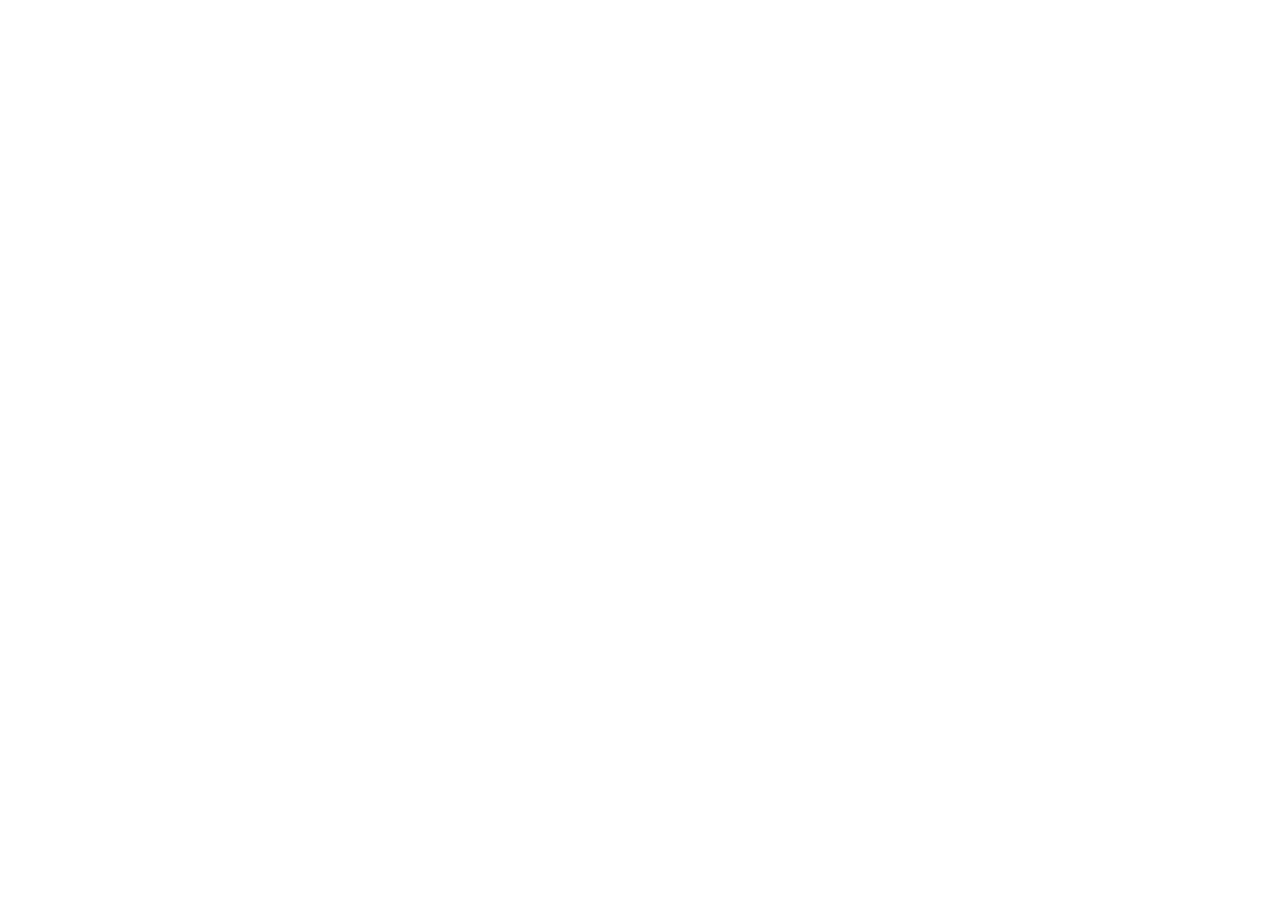
==== index.html @ 51708140 "feat:intro" ====
<!DOCTYPE html>
<html lang="en">
  <head>
    <meta charset="UTF-8" />
    <meta name="viewport" content="width=device-width, initial-scale=1.0" />
    <title>Document</title>
    <link rel="stylesheet" href="./css/style.css" />
  </head>
  <body></body>
</html>
---- css/style.css ----
* {
  box-sizing: border-box;
  margin: 0;
  padding: 0;
}

/* # UTILS */
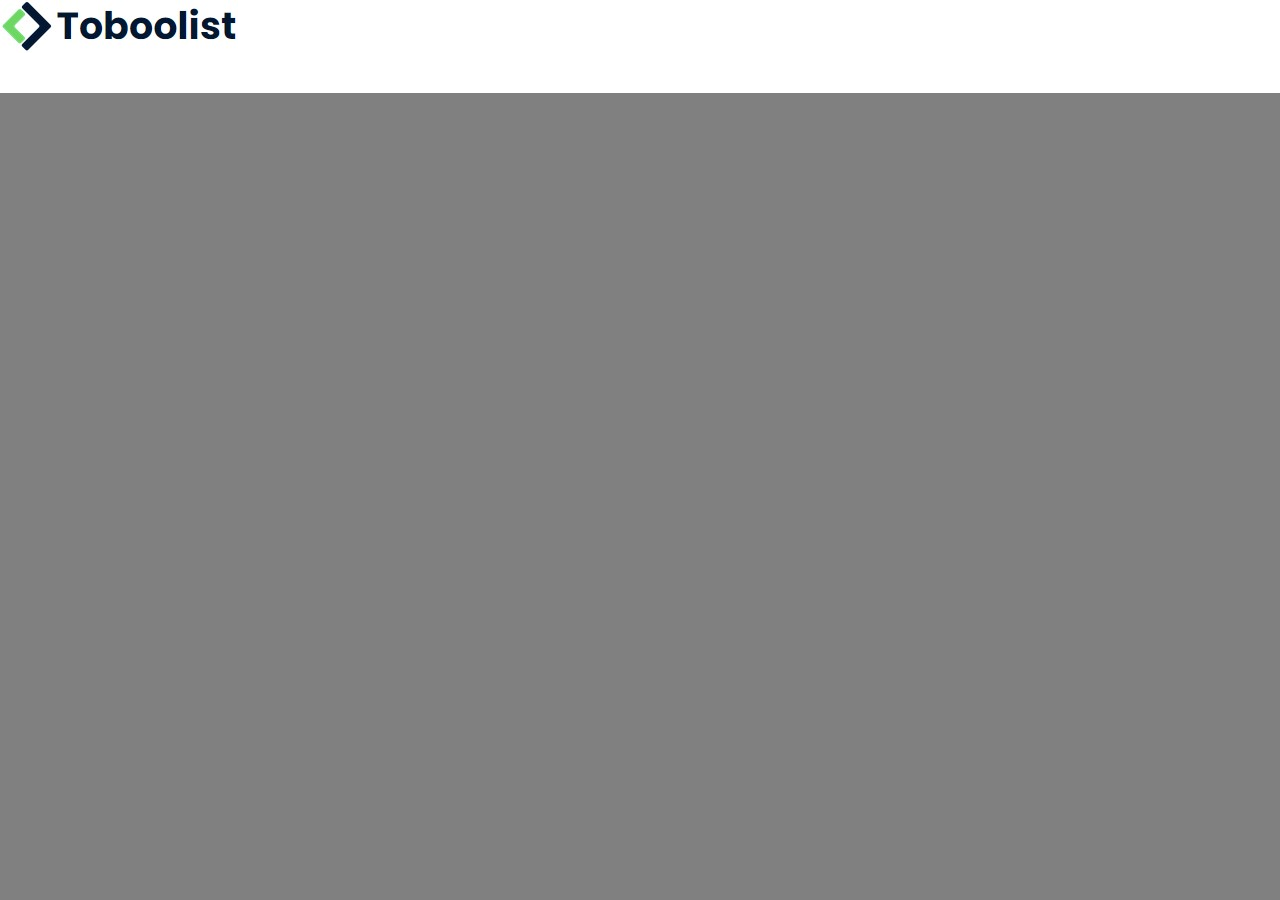
==== commit 8734c47b: "feat:header" ====
--- a/index.html
+++ b/index.html
@@ -6,5 +6,11 @@
     <title>Document</title>
     <link rel="stylesheet" href="./css/style.css" />
   </head>
-  <body></body>
+  <body>
+    <header>
+      <div class="page-header">
+        <img src="./img/Toboolist-logo.jpg" alt="logo" />
+      </div>
+    </header>
+  </body>
 </html>
--- a/css/style.css
+++ b/css/style.css
@@ -5,3 +5,23 @@
 }
 
 /* # UTILS */
+
+body {
+  background-color: gray;
+}
+
+/* # UTILS */
+
+.container {
+  margin: 0 auto;
+  padding: 0 10px;
+  width: 1000px;
+  max-width: 100%;
+}
+
+/* header */
+
+.page-header {
+  background-color: white;
+  line-height: 90px;
+}
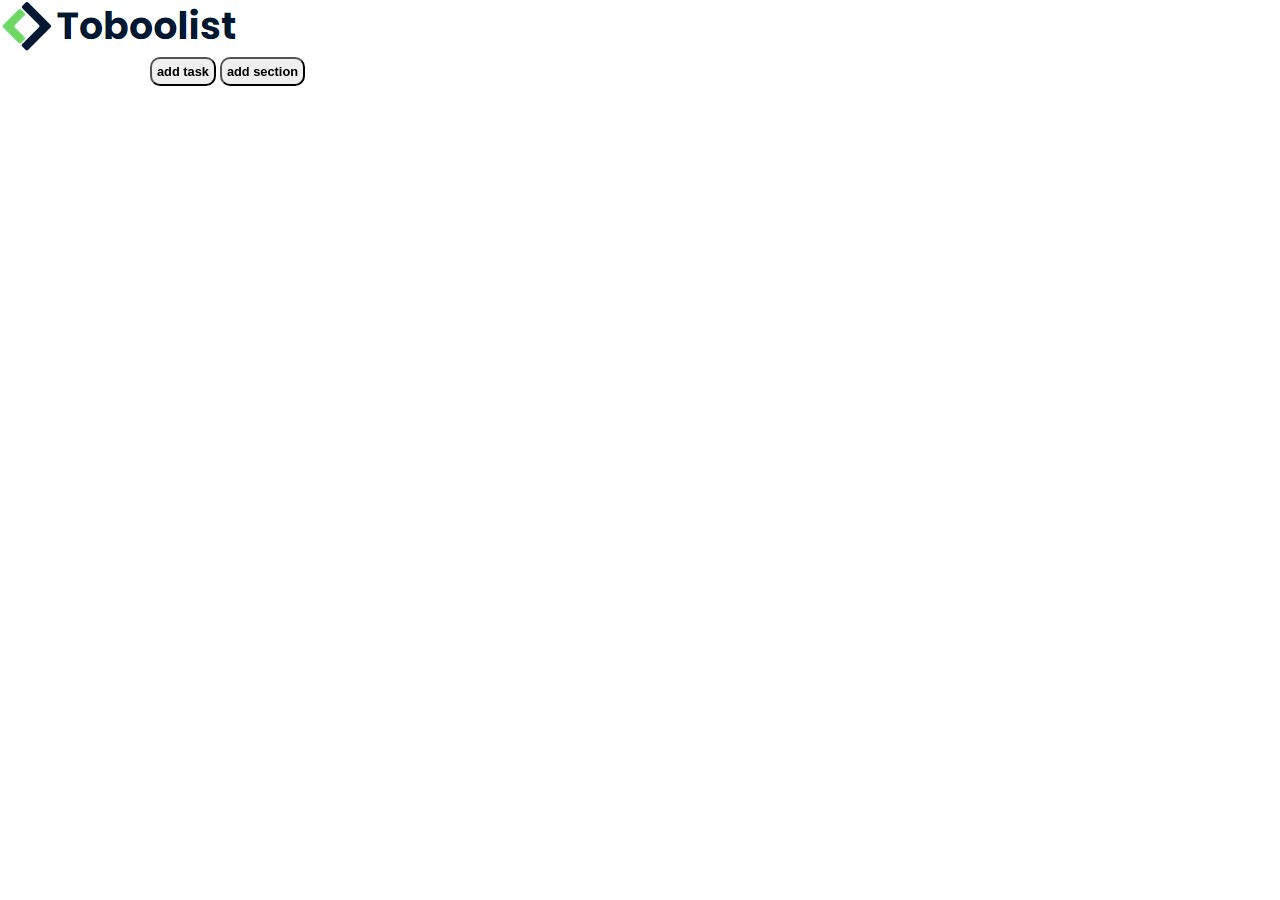
==== commit ae0fb2bc: "feat:card header" ====
--- a/index.html
+++ b/index.html
@@ -12,5 +12,24 @@
         <img src="./img/Toboolist-logo.jpg" alt="logo" />
       </div>
     </header>
+
+      <!-- main -->
+      <main>
+        <!-- card header -->
+        <div class="container">
+          <div class="card">
+            <div class="card-header">
+              <button class="btn btn-primary">add task</button>
+              <button class="btn btn-secondary">add section</button>
+            </div>
+
+
+
+            
+            </main>
+
+
+
+    
   </body>
 </html>
--- a/css/style.css
+++ b/css/style.css
@@ -5,10 +5,6 @@
 }
 
 /* # UTILS */
-
-body {
-  background-color: gray;
-}
 
 /* # UTILS */
 
@@ -19,9 +15,26 @@
   max-width: 100%;
 }
 
+.btn {
+  display: inline-block;
+  border-radius: 10px;
+
+  padding: 5px;
+  font-weight: bold;
+
+  font-size: 0.8rem;
+  cursor: pointer;
+}
+
 /* header */
+.upper-header {
+  line-height: 100px;
+  background-color: rgb(243, 243, 234);
+  margin-bottom: 30px;
+}
 
-.page-header {
-  background-color: white;
-  line-height: 90px;
+.img {
+  height: 100px;
+
+  vertical-align: middle;
 }
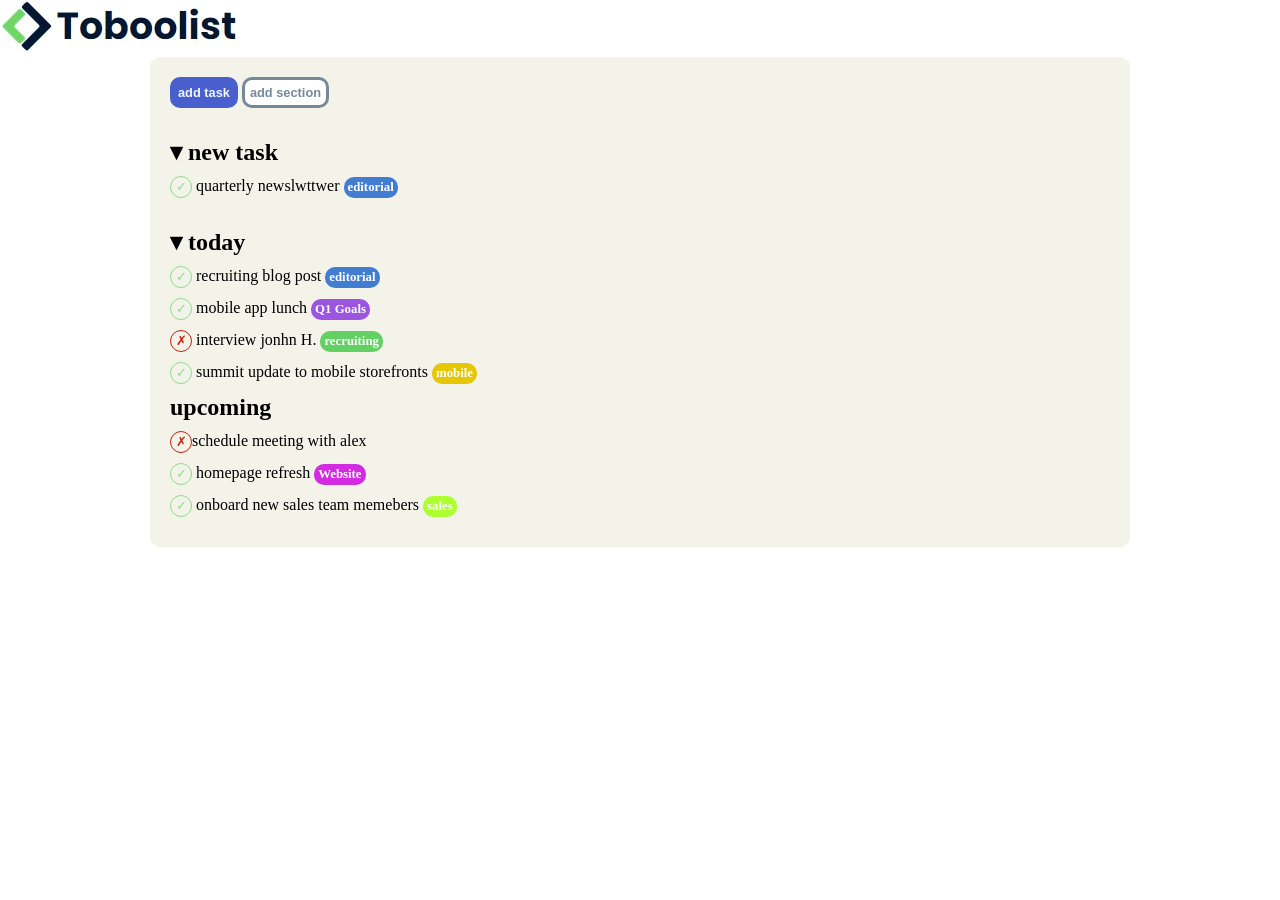
==== commit c35e8477: "feat:fine" ====
--- a/index.html
+++ b/index.html
@@ -13,23 +13,71 @@
       </div>
     </header>
 
-      <!-- main -->
-      <main>
-        <!-- card header -->
-        <div class="container">
-          <div class="card">
-            <div class="card-header">
-              <button class="btn btn-primary">add task</button>
-              <button class="btn btn-secondary">add section</button>
-            </div>
+    <!-- main -->
+    <main>
+      <!-- card header -->
+      <div class="container">
+        <div class="card">
+          <div class="card-header">
+            <button class="btn btn-primary">add task</button>
+            <button class="btn btn-secondary">add section</button>
+          </div>
 
+          <!-- section -->
+          <section class="todo-section">
+            <h2 class="todolist-title">&blacktriangledown; new task</h2>
+            <ul class="list-title">
+              <li class="list cechk">
+                quarterly newslwttwer
+                <span class="label editorial">editorial</span>
+              </li>
+            </ul>
+          </section>
+          <!-- section -->
 
+          <section>
+            <h2 class="todolist-title">&blacktriangledown; today</h2>
+            <ul class="list-title">
+              <li class="list cechk">
+                recruiting blog post
+                <span class="label editorial">editorial</span>
+              </li>
 
-            
-            </main>
+              <li class="list cechk">
+                mobile app lunch
+                <span class="label goals">Q1 Goals</span>
+              </li>
 
+              <li class="list cross">
+                interview jonhn H.
+                <span class="label recruiting">recruiting</span>
+              </li>
 
+              <li class="list cechk">
+                summit update to mobile storefronts
+                <span class="label mobile">mobile</span>
+              </li>
+            </ul>
+          </section>
+          <!-- section -->
+          <section>
+            <h2>upcoming</h2>
+            <ul class="list-title">
+              <li class="list cross">schedule meeting with alex</li>
 
-    
+              <li class="list cechk">
+                homepage refresh
+                <span class="label website">Website</span>
+              </li>
+
+              <li class="list cechk">
+                onboard new sales team memebers
+                <span class="label sales">sales</span>
+              </li>
+            </ul>
+          </section>
+        </div>
+      </div>
+    </main>
   </body>
 </html>
--- a/css/style.css
+++ b/css/style.css
@@ -3,8 +3,6 @@
   margin: 0;
   padding: 0;
 }
-
-/* # UTILS */
 
 /* # UTILS */
 
@@ -38,3 +36,101 @@
 
   vertical-align: middle;
 }
+
+/* body */
+.card {
+  background-color: rgb(243, 243, 234);
+  border-radius: 10px;
+  margin: auto;
+
+  padding: 20px;
+  max-height: 100%;
+}
+
+.card-header {
+  margin-bottom: 20px;
+}
+
+.btn.btn-primary {
+  background-color: rgb(72, 95, 205);
+  color: aliceblue;
+  border: solid 3px rgb(72, 95, 205);
+}
+
+.btn.btn-secondary {
+  background-color: white;
+  color: lightslategray;
+  border: solid 3px lightslategray;
+}
+
+.todo-section {
+  margin: 30px 0;
+}
+
+.list-title {
+  list-style-type: none;
+}
+.list {
+  margin: 10px 0;
+}
+
+.list::before {
+  height: 20px;
+  width: 20px;
+  border-radius: 50%;
+  display: inline-block;
+  text-align: center;
+  line-height: 20px;
+  font-size: 0.8rem;
+
+  border: solid 1px rgb(144, 219, 144);
+  color: rgb(144, 219, 144);
+}
+.list.cechk::before {
+  content: "\2713";
+
+  border: solid 1px rgb(144, 219, 144);
+  color: rgb(144, 219, 144);
+}
+
+.list.cross::before {
+  content: "\2717";
+
+  border: solid 1px rgb(199, 33, 14);
+  color: rgb(199, 33, 14);
+}
+
+/* label */
+
+.label {
+  display: inline-block;
+  border-radius: 10px;
+  padding: 3px 4px;
+  font-size: 0.8rem;
+  color: white;
+  font-weight: bold;
+  background-color: azure;
+}
+
+.label.editorial {
+  background-color: rgb(65, 125, 209);
+}
+
+.label.goals {
+  background-color: rgb(156, 85, 222);
+}
+
+.label.recruiting {
+  background-color: rgb(99, 208, 99);
+}
+
+.label.mobile {
+  background-color: rgb(229, 199, 6);
+}
+
+.label.website {
+  background-color: rgb(211, 43, 226);
+}
+.label.sales {
+  background-color: greenyellow;
+}
